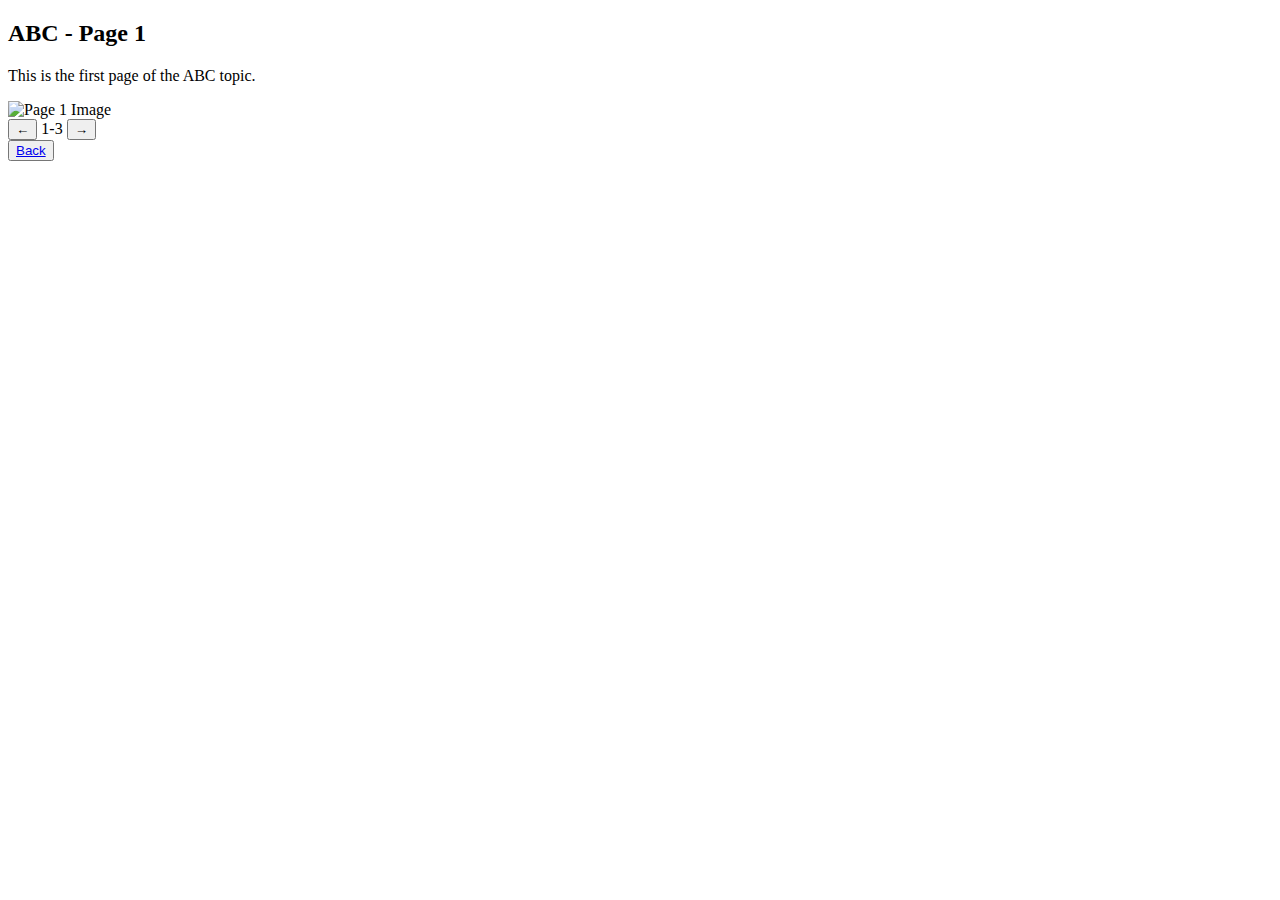
==== abc.html @ d95caa69 "Create abc.html" ====
<!DOCTYPE html>
<html lang="en">
<head>
    <meta charset="UTF-8">
    <meta name="viewport" content="width=device-width, initial-scale=1.0">
    <title>ABC Topic</title>
    <link rel="stylesheet" href="css/style.css">
</head>
<body>
    <div class="page-container">
        <div class="page" id="page-1">
            <h2>ABC - Page 1</h2>
            <p>This is the first page of the ABC topic.</p>
            <img src="images/abc/page1.jpg" alt="Page 1 Image">
        </div>
        <div class="page" id="page-2" style="display: none;">
            <h2>ABC - Page 2</h2>
            <p>This is the second page of the ABC topic.</p>
            <img src="images/abc/page2.jpg" alt="Page 2 Image">
        </div>
        <div class="page" id="page-3" style="display: none;">
            <h2>ABC - Page 3</h2>
            <p>This is the third page of the ABC topic.</p>
            <img src="images/abc/page3.jpg" alt="Page 3 Image">
        </div>
        <div class="navigation">
            <button id="prev-btn">&larr;</button>
            <span id="page-indicator">1-3</span>
            <button id="next-btn">&rarr;</button>
        </div>
        <button class="back-btn"><a href="index.html">Back</a></button>
    </div>
    <script src="js/script.js"></script>
</body>
</html>
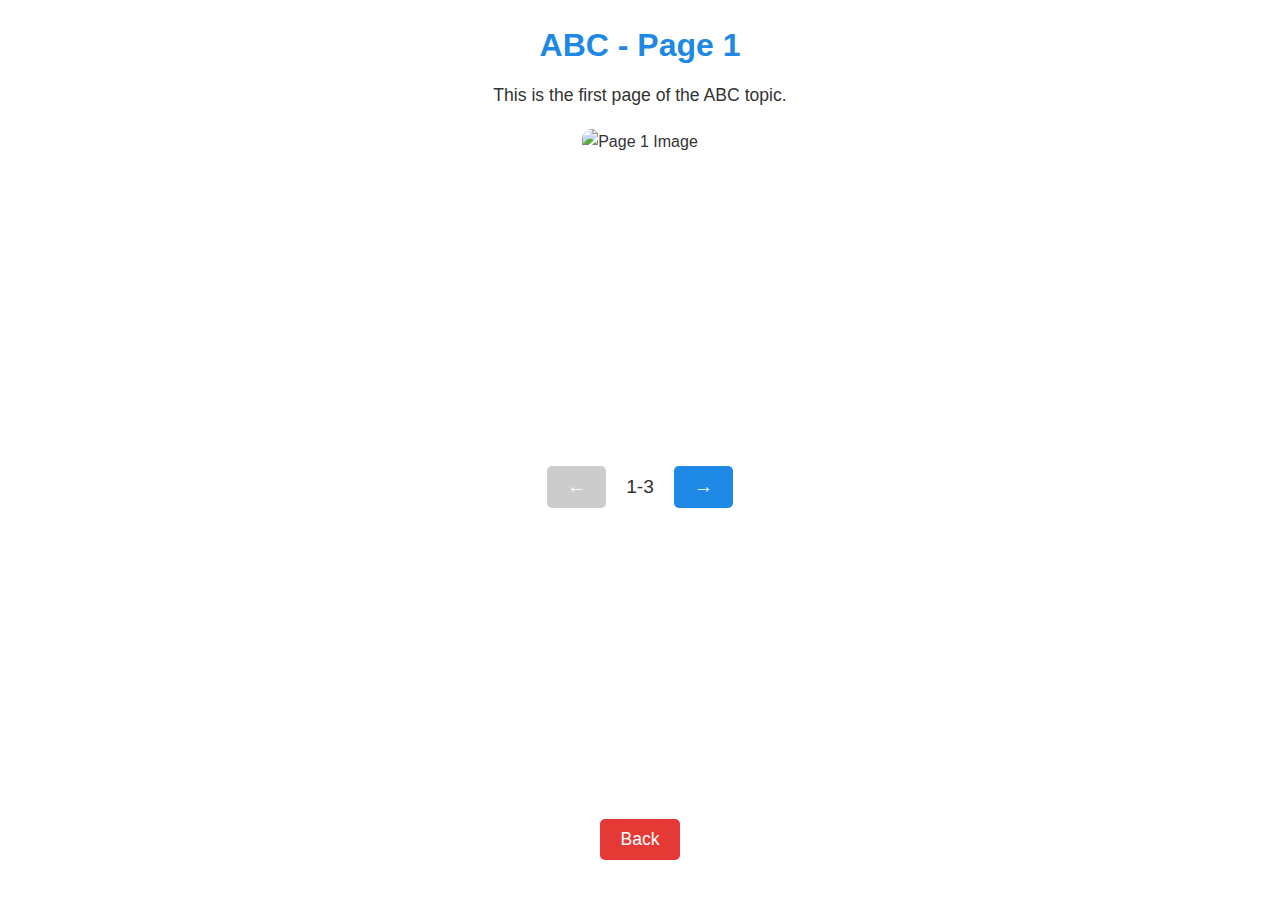
==== commit d53fa314: "Update abc.html" ====
--- a/abc.html
+++ b/abc.html
@@ -11,17 +11,17 @@
         <div class="page" id="page-1">
             <h2>ABC - Page 1</h2>
             <p>This is the first page of the ABC topic.</p>
-            <img src="images/abc/page1.jpg" alt="Page 1 Image">
+            <img src="image/IMG_20250328_215121.jpg" alt="Page 1 Image">
         </div>
         <div class="page" id="page-2" style="display: none;">
             <h2>ABC - Page 2</h2>
             <p>This is the second page of the ABC topic.</p>
-            <img src="images/abc/page2.jpg" alt="Page 2 Image">
+            <img src="image/IMG_20250328_213128.jpg" alt="Page 2 Image">
         </div>
         <div class="page" id="page-3" style="display: none;">
             <h2>ABC - Page 3</h2>
             <p>This is the third page of the ABC topic.</p>
-            <img src="images/abc/page3.jpg" alt="Page 3 Image">
+            <img src="image/IMG_20250328_213044.jpg" alt="Page 3 Image">
         </div>
         <div class="navigation">
             <button id="prev-btn">&larr;</button>
--- a/css/style.css
+++ b/css/style.css
@@ -0,0 +1,144 @@
+* {
+    margin: 0;
+    padding: 0;
+    box-sizing: border-box;
+    font-family: 'Roboto', sans-serif;
+}
+
+body {
+    background-color: #f4f4f4;
+    color: #333;
+    line-height: 1.6;
+}
+
+.container {
+    text-align: center;
+    padding: 20px;
+}
+
+h1 {
+    font-size: 2.5rem;
+    margin-bottom: 20px;
+    color: #1e88e5;
+}
+
+.topics {
+    display: flex;
+    justify-content: center;
+    gap: 20px;
+    flex-wrap: wrap;
+}
+
+.topic-box {
+    background-color: #1e88e5;
+    color: white;
+    padding: 20px;
+    width: 150px;
+    text-align: center;
+    border-radius: 15px;
+    text-decoration: none;
+    font-size: 1.2rem;
+    transition: transform 0.2s;
+}
+
+.topic-box:hover {
+    transform: scale(1.05);
+}
+
+.page-container {
+    position: fixed;
+    top: 0;
+    left: 0;
+    width: 100%;
+    height: 100%;
+    background-color: white;
+    padding: 20px;
+    display: flex;
+    flex-direction: column;
+    justify-content: space-between;
+}
+
+.page {
+    text-align: center;
+}
+
+.page h2 {
+    font-size: 2rem;
+    margin-bottom: 10px;
+    color: #1e88e5;
+}
+
+.page p {
+    font-size: 1.1rem;
+    margin-bottom: 20px;
+}
+
+.page img {
+    max-width: 100%;
+    height: auto;
+    border-radius: 10px;
+}
+
+.navigation {
+    display: flex;
+    justify-content: center;
+    align-items: center;
+    gap: 20px;
+    margin: 20px 0;
+}
+
+.navigation button {
+    background-color: #1e88e5;
+    color: white;
+    border: none;
+    padding: 10px 20px;
+    font-size: 1.2rem;
+    cursor: pointer;
+    border-radius: 5px;
+}
+
+.navigation button:disabled {
+    background-color: #ccc;
+    cursor: not-allowed;
+}
+
+#page-indicator {
+    font-size: 1.2rem;
+}
+
+.back-btn {
+    background-color: #e53935;
+    color: white;
+    border: none;
+    padding: 10px 20px;
+    font-size: 1.1rem;
+    cursor: pointer;
+    border-radius: 5px;
+    margin-bottom: 20px;
+    align-self: center;
+}
+
+.back-btn a {
+    color: white;
+    text-decoration: none;
+}
+
+/* Responsive Design */
+@media (max-width: 600px) {
+    h1 {
+        font-size: 2rem;
+    }
+
+    .topic-box {
+        width: 120px;
+        font-size: 1rem;
+    }
+
+    .page h2 {
+        font-size: 1.5rem;
+    }
+
+    .navigation button {
+        padding: 8px 15px;
+    }
+}
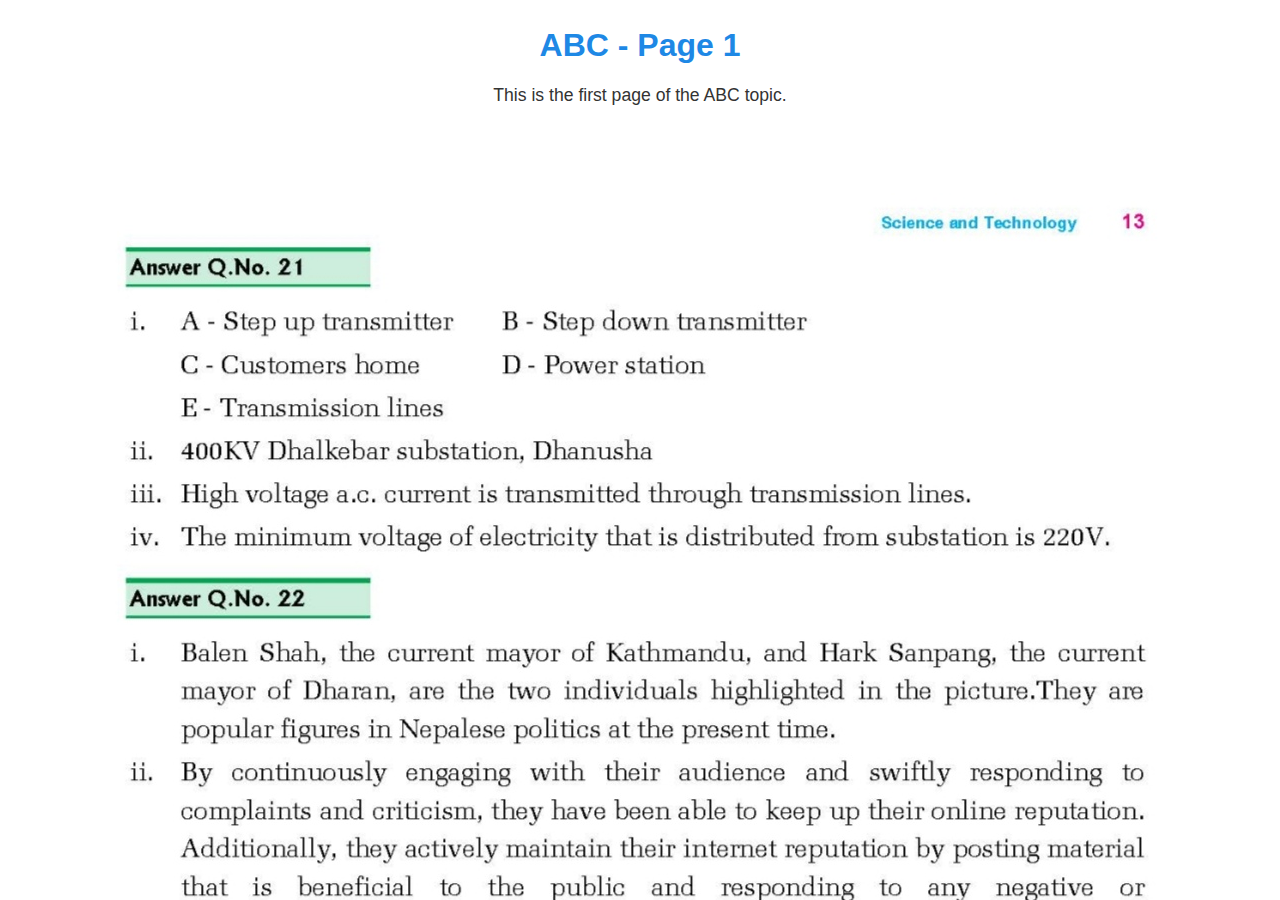
==== commit 12043583: "Update abc.html" ====
--- a/abc.html
+++ b/abc.html
@@ -11,17 +11,17 @@
         <div class="page" id="page-1">
             <h2>ABC - Page 1</h2>
             <p>This is the first page of the ABC topic.</p>
-            <img src="image/IMG_20250328_215121.jpg" alt="Page 1 Image">
+            <img src="images/IMG_20250328_215121.jpg" alt="Page 1 Image">
         </div>
         <div class="page" id="page-2" style="display: none;">
             <h2>ABC - Page 2</h2>
             <p>This is the second page of the ABC topic.</p>
-            <img src="image/IMG_20250328_213128.jpg" alt="Page 2 Image">
+            <img src="images/IMG_20250328_213128.jpg" alt="Page 2 Image">
         </div>
         <div class="page" id="page-3" style="display: none;">
             <h2>ABC - Page 3</h2>
             <p>This is the third page of the ABC topic.</p>
-            <img src="image/IMG_20250328_213044.jpg" alt="Page 3 Image">
+            <img src="images/IMG_20250328_213044.jpg" alt="Page 3 Image">
         </div>
         <div class="navigation">
             <button id="prev-btn">&larr;</button>
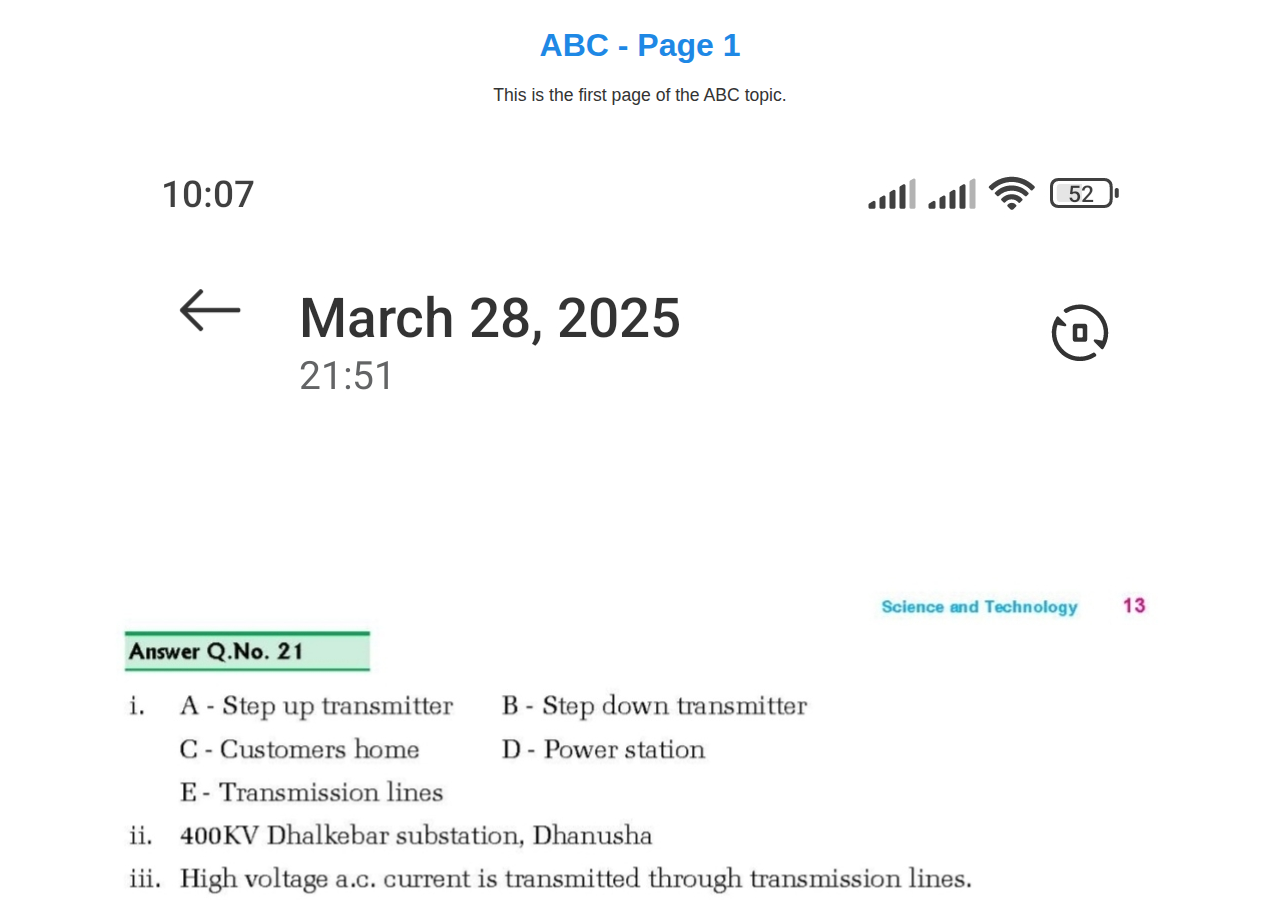
==== commit 26e715cf: "Update abc.html" ====
--- a/abc.html
+++ b/abc.html
@@ -11,7 +11,7 @@
         <div class="page" id="page-1">
             <h2>ABC - Page 1</h2>
             <p>This is the first page of the ABC topic.</p>
-            <img src="images/IMG_20250328_215121.jpg" alt="Page 1 Image">
+            <img src="images/Screenshot_2025-03-29-10-07-52-606_com.miui.gallery.jpg" alt="Page 1 Image">
         </div>
         <div class="page" id="page-2" style="display: none;">
             <h2>ABC - Page 2</h2>
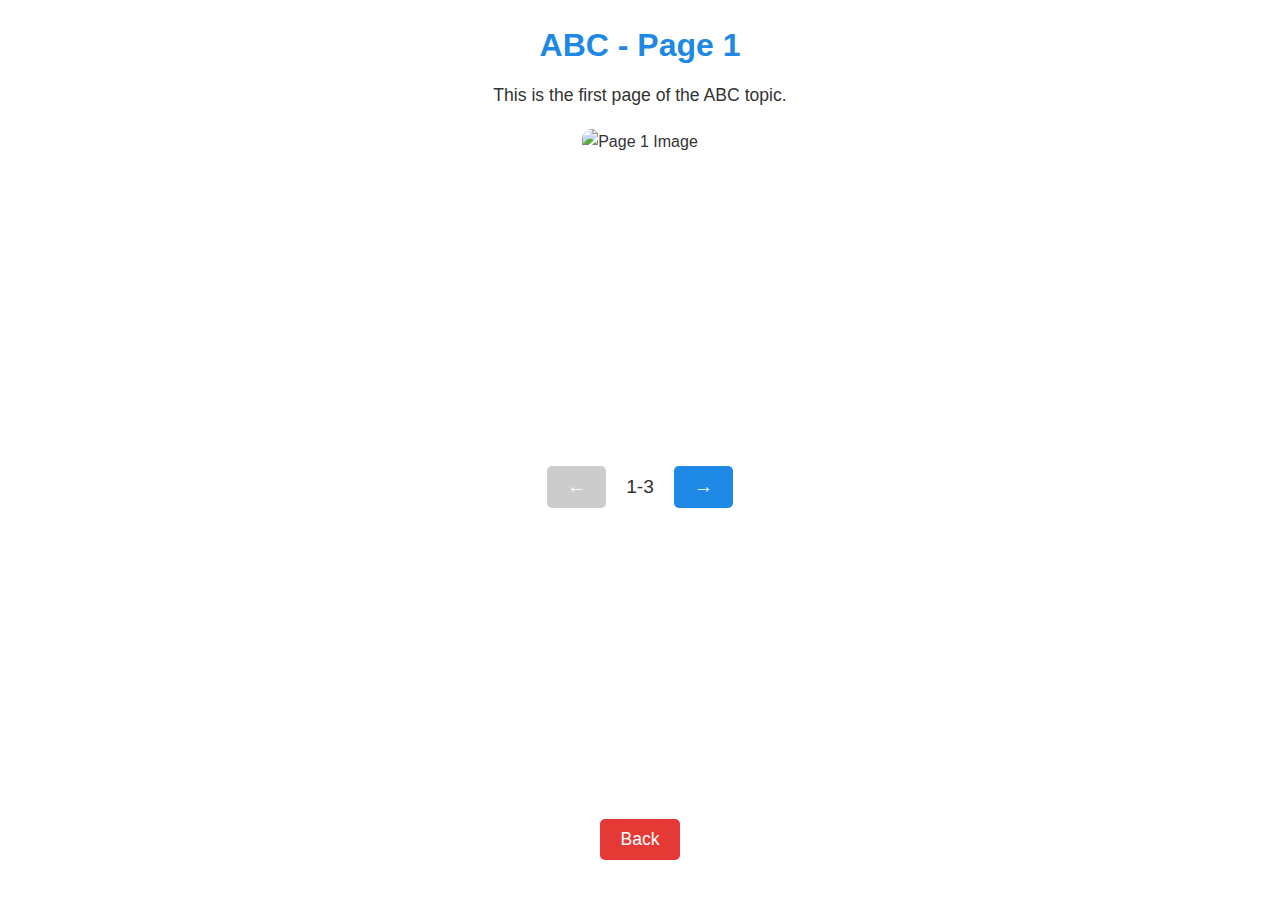
==== commit d873e45f: "Update abc.html" ====
--- a/abc.html
+++ b/abc.html
@@ -11,22 +11,22 @@
         <div class="page" id="page-1">
             <h2>ABC - Page 1</h2>
             <p>This is the first page of the ABC topic.</p>
-            <img src="images/Screenshot_2025-03-29-10-07-52-606_com.miui.gallery.jpg" alt="Page 1 Image">
+            <img src="images/abc/page1.jpg" alt="Page 1 Image">
         </div>
         <div class="page" id="page-2" style="display: none;">
             <h2>ABC - Page 2</h2>
             <p>This is the second page of the ABC topic.</p>
-            <img src="images/IMG_20250328_213128.jpg" alt="Page 2 Image">
+            <img src="images/abc/page2.jpg" alt="Page 2 Image">
         </div>
         <div class="page" id="page-3" style="display: none;">
             <h2>ABC - Page 3</h2>
             <p>This is the third page of the ABC topic.</p>
-            <img src="images/IMG_20250328_213044.jpg" alt="Page 3 Image">
+            <img src="images/abc/page3.jpg" alt="Page 3 Image">
         </div>
         <div class="navigation">
-            <button id="prev-btn">&larr;</button>
+            <button id="prev-btn">←</button>
             <span id="page-indicator">1-3</span>
-            <button id="next-btn">&rarr;</button>
+            <button id="next-btn">→</button>
         </div>
         <button class="back-btn"><a href="index.html">Back</a></button>
     </div>
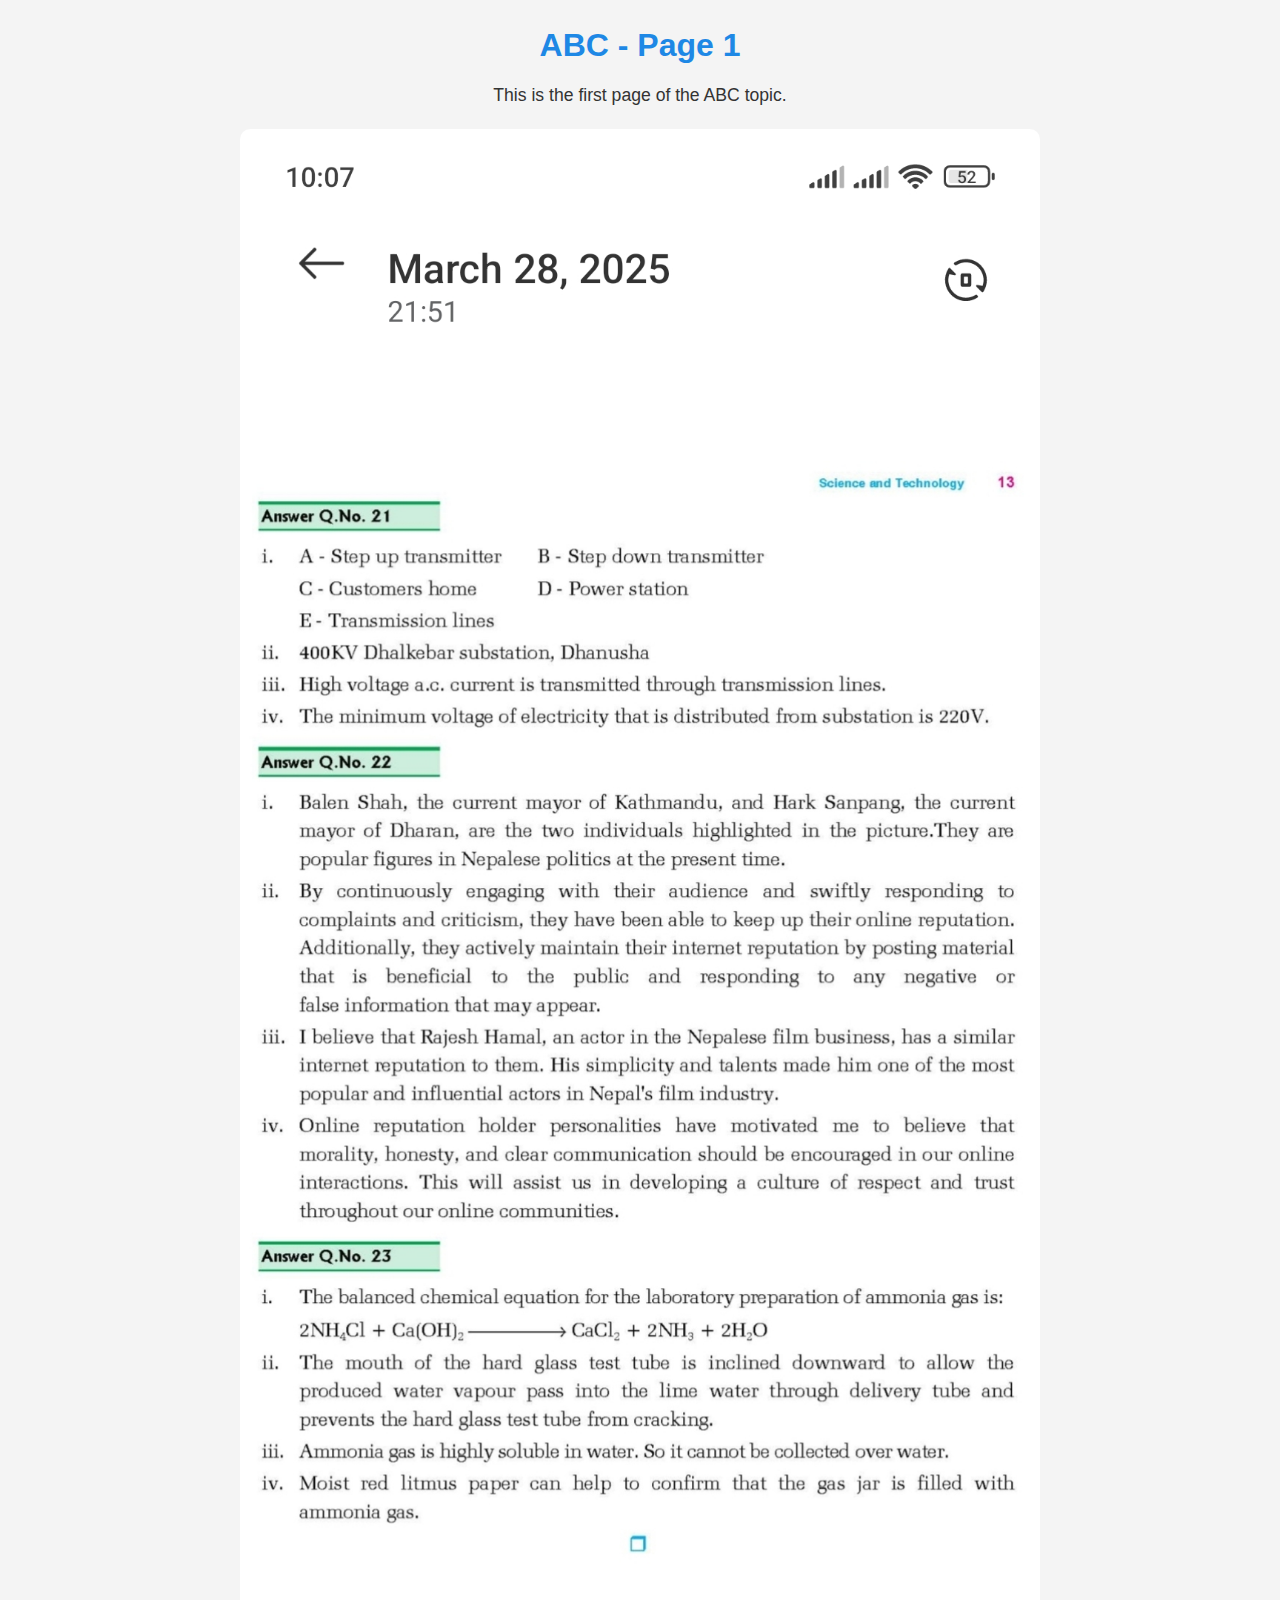
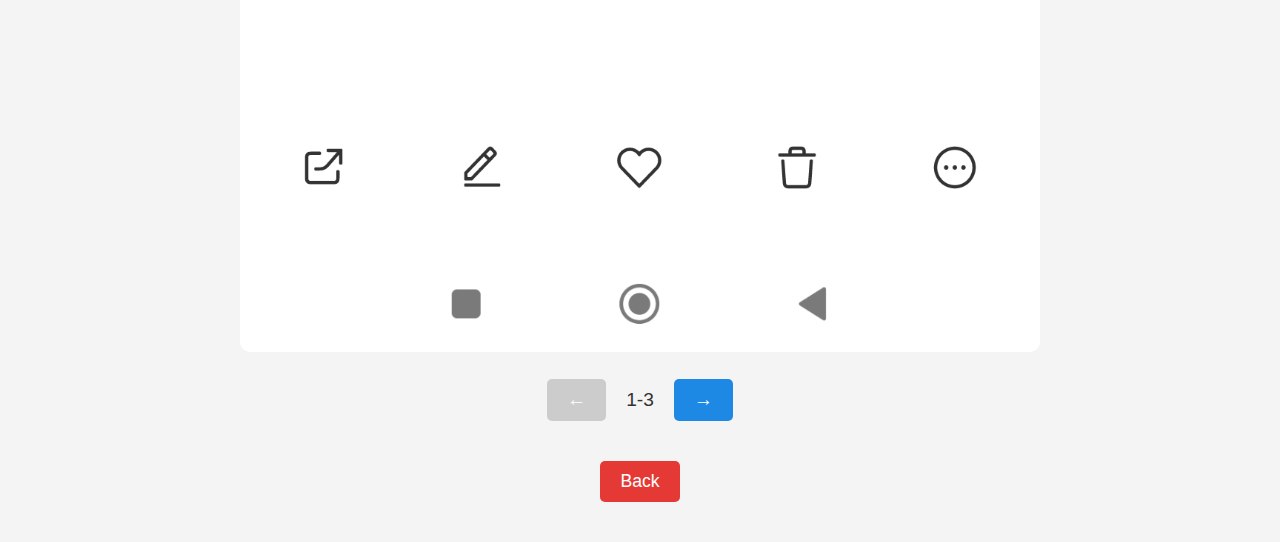
==== commit 5de7c725: "Update abc.html" ====
--- a/abc.html
+++ b/abc.html
@@ -11,17 +11,17 @@
         <div class="page" id="page-1">
             <h2>ABC - Page 1</h2>
             <p>This is the first page of the ABC topic.</p>
-            <img src="images/abc/page1.jpg" alt="Page 1 Image">
+            <img src="images/Screenshot_2025-03-29-10-07-52-606_com.miui.gallery.jpg" alt="Page 1 Image">
         </div>
         <div class="page" id="page-2" style="display: none;">
             <h2>ABC - Page 2</h2>
             <p>This is the second page of the ABC topic.</p>
-            <img src="images/abc/page2.jpg" alt="Page 2 Image">
+            <img src="image/IMG_20250328_213000.jpg" alt="Page 2 Image">
         </div>
         <div class="page" id="page-3" style="display: none;">
             <h2>ABC - Page 3</h2>
             <p>This is the third page of the ABC topic.</p>
-            <img src="images/abc/page3.jpg" alt="Page 3 Image">
+            <img src="image/IMG_20250328_215121.jpg" alt="Page 3 Image">
         </div>
         <div class="navigation">
             <button id="prev-btn">←</button>
--- a/css/style.css
+++ b/css/style.css
@@ -46,20 +46,17 @@
 }
 
 .page-container {
-    position: fixed;
-    top: 0;
-    left: 0;
-    width: 100%;
-    height: 100%;
-    background-color: white;
     padding: 20px;
+    min-height: 100vh; /* Ensures container takes at least full viewport height */
     display: flex;
     flex-direction: column;
-    justify-content: space-between;
+    align-items: center;
 }
 
 .page {
     text-align: center;
+    width: 100%;
+    max-width: 800px; /* Limits page width for readability */
 }
 
 .page h2 {
@@ -114,8 +111,7 @@
     font-size: 1.1rem;
     cursor: pointer;
     border-radius: 5px;
-    margin-bottom: 20px;
-    align-self: center;
+    margin: 20px 0;
 }
 
 .back-btn a {
